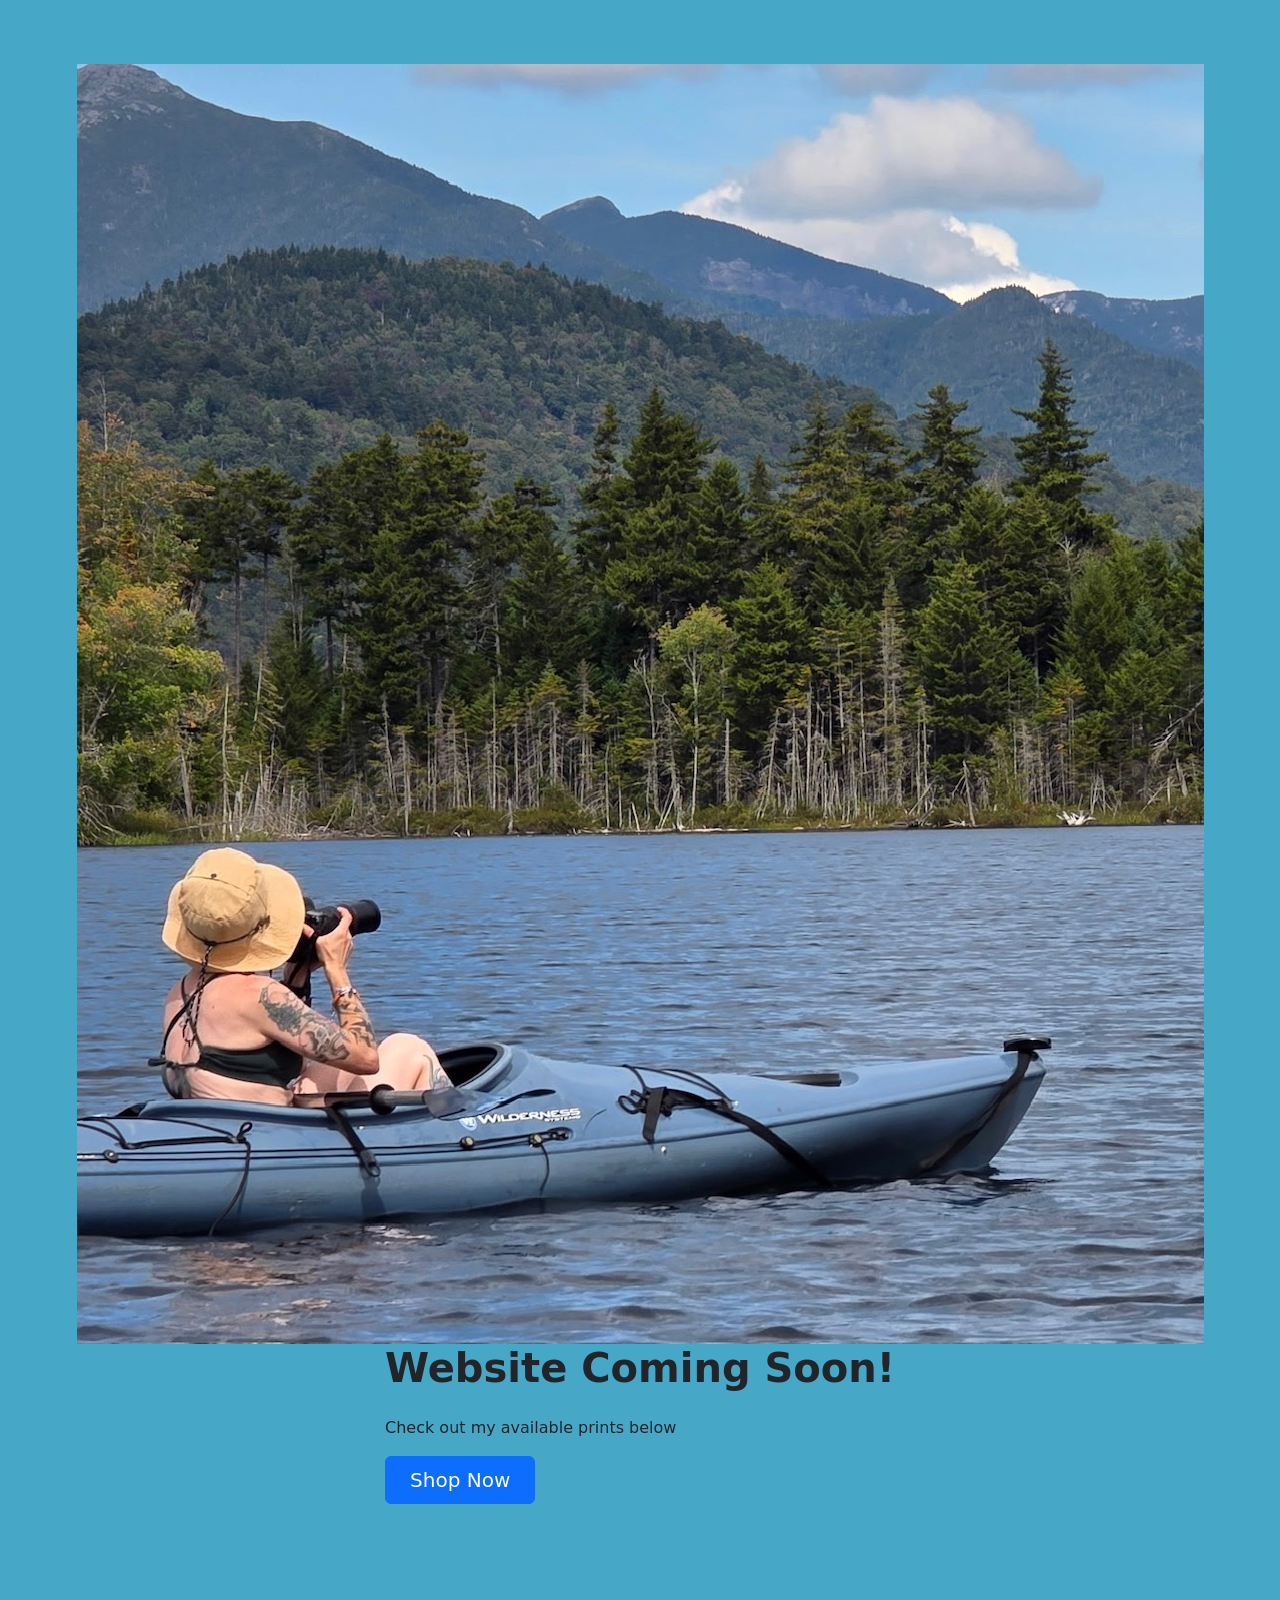
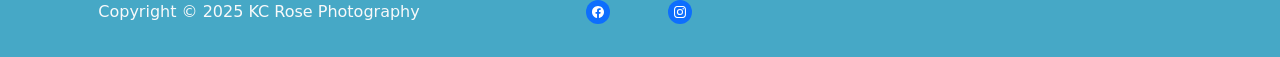
==== index.html @ fdfc440b "Update index.html" ====
<!DOCTYPE html>
<html data-bs-theme="light" lang="en" style="background: #46a8c6;">

<head>
    <meta charset="utf-8">
    <meta name="viewport" content="width=device-width, initial-scale=1.0, shrink-to-fit=no">
    <title>KCRosePhoto</title>
    <link rel="stylesheet" href="assets/bootstrap/css/bootstrap.min.css">
    <link rel="stylesheet" href="assets/css/styles.min.css">
     <!-- Custom styles (add your hero and mobile tweaks here) -->
    <link rel="stylesheet" href="assets/css/custom.css">
</head>
<body style="--bs-body-bg: #46a8c6;">
    <!-- Hero Section -->
    <div class="hero">
        <img src="assets/img/KC_KayakCamera.jpg" alt="KC Kayak Camera">
        <div class="hero-content">
            <h1 class="fw-bold mb-4">Website Coming Soon!</h1>
            <p>Check out my available prints below</p>
            <a class="btn btn-primary fs-5 px-4 py-2" href="https://kcrosephoto.printful.me/">Shop Now</a>
        </div>
    </div>

    <!-- Other sections go here -->
</body>
        <footer class="text-center bg-transparent py-4" style="color: #46a8c6;background: var(--bs-focus-ring-color);transform: perspective(290px) translate(-1px);filter: grayscale(0%) hue-rotate(0deg);">
            <div class="container" style="background: #46a8c6;">
                <div class="row row-cols-1 row-cols-lg-3">
                    <div class="col" style="background: #46a8c6;">
                        <p class="text-light my-2">Copyright&nbsp;© 2025 KC Rose Photography</p>
                    </div>
                    <div class="col" style="background: #46a8c6;">
                        <ul class="list-inline my-2">
                            <li class="list-inline-item me-4"><a class="bs-icon-circle bs-icon-primary bs-icon" href="https://www.facebook.com/kristen.destevens"><svg xmlns="http://www.w3.org/2000/svg" width="1em" height="1em" fill="currentColor" viewBox="0 0 16 16" class="bi bi-facebook">
                                        <path d="M16 8.049c0-4.446-3.582-8.05-8-8.05C3.58 0-.002 3.603-.002 8.05c0 4.017 2.926 7.347 6.75 7.951v-5.625h-2.03V8.05H6.75V6.275c0-2.017 1.195-3.131 3.022-3.131.876 0 1.791.157 1.791.157v1.98h-1.009c-.993 0-1.303.621-1.303 1.258v1.51h2.218l-.354 2.326H9.25V16c3.824-.604 6.75-3.934 6.75-7.951"></path>
                                    </svg></a></li>
                            <li class="list-inline-item me-4"></li>
                            <li class="list-inline-item"><a class="bs-icon-circle bs-icon-primary bs-icon" href="#" data-bs-target="https://www.instagram.com/kc_rosephotography"><svg xmlns="http://www.w3.org/2000/svg" width="1em" height="1em" fill="currentColor" viewBox="0 0 16 16" class="bi bi-instagram">
                                        <path d="M8 0C5.829 0 5.556.01 4.703.048 3.85.088 3.269.222 2.76.42a3.917 3.917 0 0 0-1.417.923A3.927 3.927 0 0 0 .42 2.76C.222 3.268.087 3.85.048 4.7.01 5.555 0 5.827 0 8.001c0 2.172.01 2.444.048 3.297.04.852.174 1.433.372 1.942.205.526.478.972.923 1.417.444.445.89.719 1.416.923.51.198 1.09.333 1.942.372C5.555 15.99 5.827 16 8 16s2.444-.01 3.298-.048c.851-.04 1.434-.174 1.943-.372a3.916 3.916 0 0 0 1.416-.923c.445-.445.718-.891.923-1.417.197-.509.332-1.09.372-1.942C15.99 10.445 16 10.173 16 8s-.01-2.445-.048-3.299c-.04-.851-.175-1.433-.372-1.941a3.926 3.926 0 0 0-.923-1.417A3.911 3.911 0 0 0 13.24.42c-.51-.198-1.092-.333-1.943-.372C10.443.01 10.172 0 7.998 0h.003zm-.717 1.442h.718c2.136 0 2.389.007 3.232.046.78.035 1.204.166 1.486.275.373.145.64.319.92.599.28.28.453.546.598.92.11.281.24.705.275 1.485.039.843.047 1.096.047 3.231s-.008 2.389-.047 3.232c-.035.78-.166 1.203-.275 1.485a2.47 2.47 0 0 1-.599.919c-.28.28-.546.453-.92.598-.28.11-.704.24-1.485.276-.843.038-1.096.047-3.232.047s-2.39-.009-3.233-.047c-.78-.036-1.203-.166-1.485-.276a2.478 2.478 0 0 1-.92-.598 2.48 2.48 0 0 1-.6-.92c-.109-.281-.24-.705-.275-1.485-.038-.843-.046-1.096-.046-3.233 0-2.136.008-2.388.046-3.231.036-.78.166-1.204.276-1.486.145-.373.319-.64.599-.92.28-.28.546-.453.92-.598.282-.11.705-.24 1.485-.276.738-.034 1.024-.044 2.515-.045v.002zm4.988 1.328a.96.96 0 1 0 0 1.92.96.96 0 0 0 0-1.92zm-4.27 1.122a4.109 4.109 0 1 0 0 8.217 4.109 4.109 0 0 0 0-8.217zm0 1.441a2.667 2.667 0 1 1 0 5.334 2.667 2.667 0 0 1 0-5.334"></path>
                                    </svg></a></li>
                        </ul>
                    </div>
                </div>
            </div>
        </footer>
    </section>
    <script src="assets/bootstrap/js/bootstrap.min.js"></script>
</body>

</html>
---- assets/css/styles.min.css ----
.bs-icon{--bs-icon-size:.75rem;display:flex;flex-shrink:0;justify-content:center;align-items:center;font-size:var(--bs-icon-size);width:calc(var(--bs-icon-size) * 2);height:calc(var(--bs-icon-size) * 2);color:var(--bs-primary)}.bs-icon-xs{--bs-icon-size:1rem;width:calc(var(--bs-icon-size) * 1.5);height:calc(var(--bs-icon-size) * 1.5)}.bs-icon-sm{--bs-icon-size:1rem}.bs-icon-md{--bs-icon-size:1.5rem}.bs-icon-lg{--bs-icon-size:2rem}.bs-icon-xl{--bs-icon-size:2.5rem}.bs-icon.bs-icon-primary{color:var(--bs-white);background:var(--bs-primary)}.bs-icon.bs-icon-primary-light{color:var(--bs-primary);background:rgba(var(--bs-primary-rgb),.2)}.bs-icon.bs-icon-semi-white{color:var(--bs-primary);background:rgba(255,255,255,.5)}.bs-icon.bs-icon-rounded{border-radius:.5rem}.bs-icon.bs-icon-circle{border-radius:50%}
---- assets/css/custom.css ----
/* Hero section styles */
.hero {
    min-height: 100vh;
    background: url('assets/img/KC_KayakCamera.jpg') center center / cover no-repeat;
    display: flex;
    flex-direction: column;
    justify-content: center;
    align-items: center;
    padding: 4rem 1rem;
    margin: 0;
}

/* Responsive adjustments for mobile */
@media (max-width: 576px) {
   /* ================= Hero Section Styles ================= */
.hero {
    position: relative;
    width: 100%;
    margin: 0;
}

/* Hero image */
.hero img {
    width: 100%;
    height: auto;
    object-fit: cover;
    max-height: 90vh; /* Prevent scrolling on large screens */
    display: block;
}

/* Hero text overlay */
.hero-content {
    position: absolute;
    top: 50%;
    left: 50%;
    transform: translate(-50%, -50%);
    text-align: center;
    color: white;
    padding: 0 2rem; /* horizontal padding */
}

/* Desktop / laptop */
@media (min-width: 992px) {
    .hero img {
        max-height: 80vh; /* slightly smaller on big screens */
    }

    .hero-content h1 {
        font-size: 47px;
    }

    .hero-content p {
        font-size: 19px;
    }
}

/* Tablet */
@media (max-width: 991px) {
    .hero img {
        max-height: 60vh;
    }

    .hero-content h1 {
        font-size: 40px;
    }

    .hero-content p {
        font-size: 17px;
    }
}

/* Mobile */
@media (max-width: 576px) {
    .hero img {
        max-height: 60vh; /* show full image */
    }

    .hero-content {
        padding: 0 1rem;
    }

    .hero-content h1 {
        font-size: 32px;
    }

    .hero-content p {
        font-size: 16px;
    }
}
}
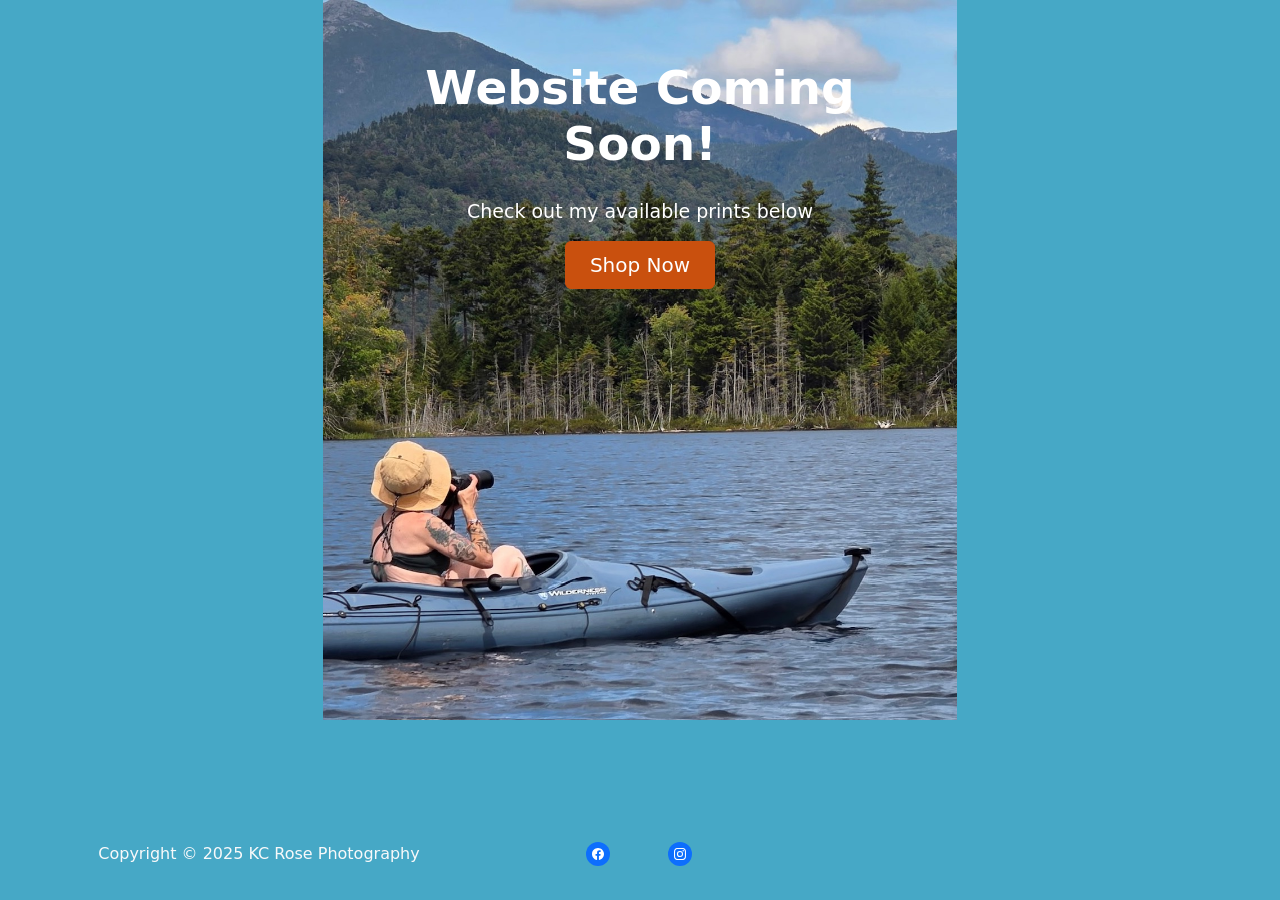
==== commit 137049f9: "Update index.html" ====
--- a/index.html
+++ b/index.html
@@ -17,7 +17,7 @@
         <div class="hero-content">
             <h1 class="fw-bold mb-4">Website Coming Soon!</h1>
             <p>Check out my available prints below</p>
-            <a class="btn btn-primary fs-5 px-4 py-2" href="https://kcrosephoto.printful.me/">Shop Now</a>
+            <a class="btn btn-primary btn-shop fs-5 px-4 py-2" href="https://kcrosephoto.printful.me/">Shop Now</a>
         </div>
     </div>
 
--- a/assets/css/custom.css
+++ b/assets/css/custom.css
@@ -1,48 +1,59 @@
-/* Hero section styles */
+/* Hero container */
+/*.hero {
+    position: relative;
+}
 .hero {
-    min-height: 100vh;
-    background: url('assets/img/KC_KayakCamera.jpg') center center / cover no-repeat;
-    display: flex;
-    flex-direction: column;
-    justify-content: center;
-    align-items: center;
-    padding: 4rem 1rem;
+    position: absolute;
+    top: 0;
+    width: 100%;
+    padding-top: 80px;
+    text-align: center;
+    height: 100vh;       
+    max-height: 90vh;   
+    overflow: hidden;    
     margin: 0;
-}
-
-/* Responsive adjustments for mobile */
-@media (max-width: 576px) {
-   /* ================= Hero Section Styles ================= */
+}*/
 .hero {
     position: relative;
     width: 100%;
+    height: 100vh;
+    max-height: 90vh;
+    overflow: hidden;
     margin: 0;
 }
-
 /* Hero image */
 .hero img {
     width: 100%;
-    height: auto;
-    object-fit: cover;
-    max-height: 90vh; /* Prevent scrolling on large screens */
+    height: auto;       /* maintain natural height */
+    max-height: 100vh;  /* do not exceed viewport height */
+    object-fit: contain; /* fit entire image inside hero */
     display: block;
 }
 
+
 /* Hero text overlay */
-.hero-content {
+/*.hero-content {
     position: absolute;
     top: 50%;
     left: 50%;
     transform: translate(-50%, -50%);
     text-align: center;
     color: white;
-    padding: 0 2rem; /* horizontal padding */
+    padding: 0 2rem;
+}*/
+.hero-content {
+    position: absolute;
+    top: 60px;            /* 🔥 THIS controls vertical position */
+    left: 50%;
+    transform: translateX(-50%);
+    text-align: center;
+    color: white;
+    padding: 0 2rem;
 }
-
-/* Desktop / laptop */
+/* Desktop / large screens */
 @media (min-width: 992px) {
     .hero img {
-        max-height: 80vh; /* slightly smaller on big screens */
+        max-height: 80vh;
     }
 
     .hero-content h1 {
@@ -71,12 +82,12 @@
 
 /* Mobile */
 @media (max-width: 576px) {
-    .hero img {
-        max-height: 60vh; /* show full image */
+    .hero {
+        height: 60vh;      /* shorter hero on phones */
     }
 
-    .hero-content {
-        padding: 0 1rem;
+    .hero img {
+        max-height: 100%;
     }
 
     .hero-content h1 {
@@ -86,9 +97,21 @@
     .hero-content p {
         font-size: 16px;
     }
+
+    .hero-content {
+        padding: 0 1rem;
+    }
 }
+
+.btn-primary {
+    background-color: #c9500e;
+    border-color: #c9500e;
+}
+
+.btn-primary:hover,
+.btn-primary:focus {
+    background-color: #a8430c;
+    border-color: #a8430c;
 }
 
 
-
-
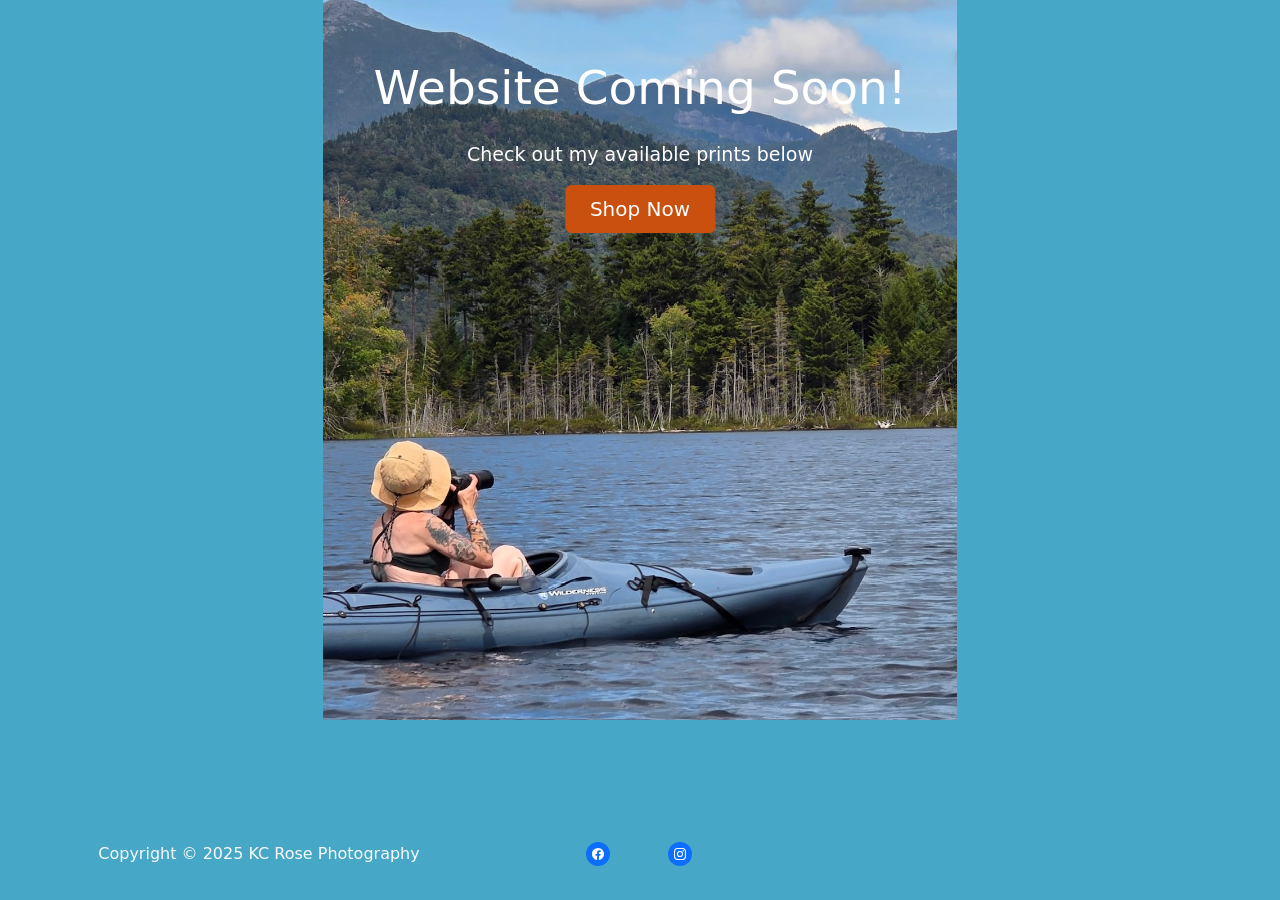
==== commit ec49642f: "Update index.html remove bold" ====
--- a/index.html
+++ b/index.html
@@ -15,7 +15,7 @@
     <div class="hero">
         <img src="assets/img/KC_KayakCamera.jpg" alt="KC Kayak Camera">
         <div class="hero-content">
-            <h1 class="fw-bold mb-4">Website Coming Soon!</h1>
+            <h1 class="mb-4">Website Coming Soon!</h1>
             <p>Check out my available prints below</p>
             <a class="btn btn-primary btn-shop fs-5 px-4 py-2" href="https://kcrosephoto.printful.me/">Shop Now</a>
         </div>
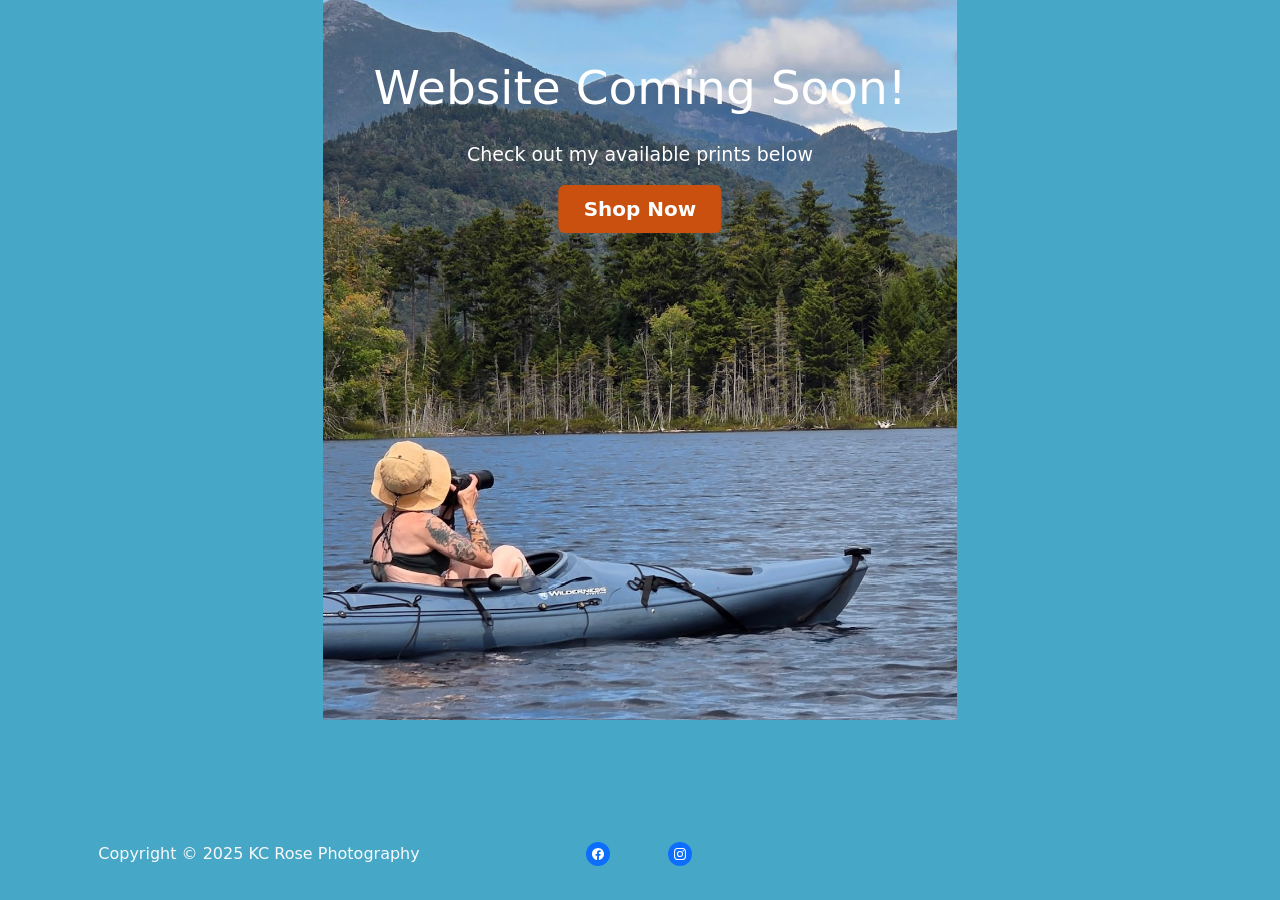
==== commit f9030f07: "Update index.html" ====
--- a/index.html
+++ b/index.html
@@ -17,7 +17,7 @@
         <div class="hero-content">
             <h1 class="mb-4">Website Coming Soon!</h1>
             <p>Check out my available prints below</p>
-            <a class="btn btn-primary btn-shop fs-5 px-4 py-2" href="https://kcrosephoto.printful.me/">Shop Now</a>
+            <a class="btn btn-primary btn-shop fw-bold fs-5 px-4 py-2" href="https://kcrosephoto.printful.me/">Shop Now</a>
         </div>
     </div>
 
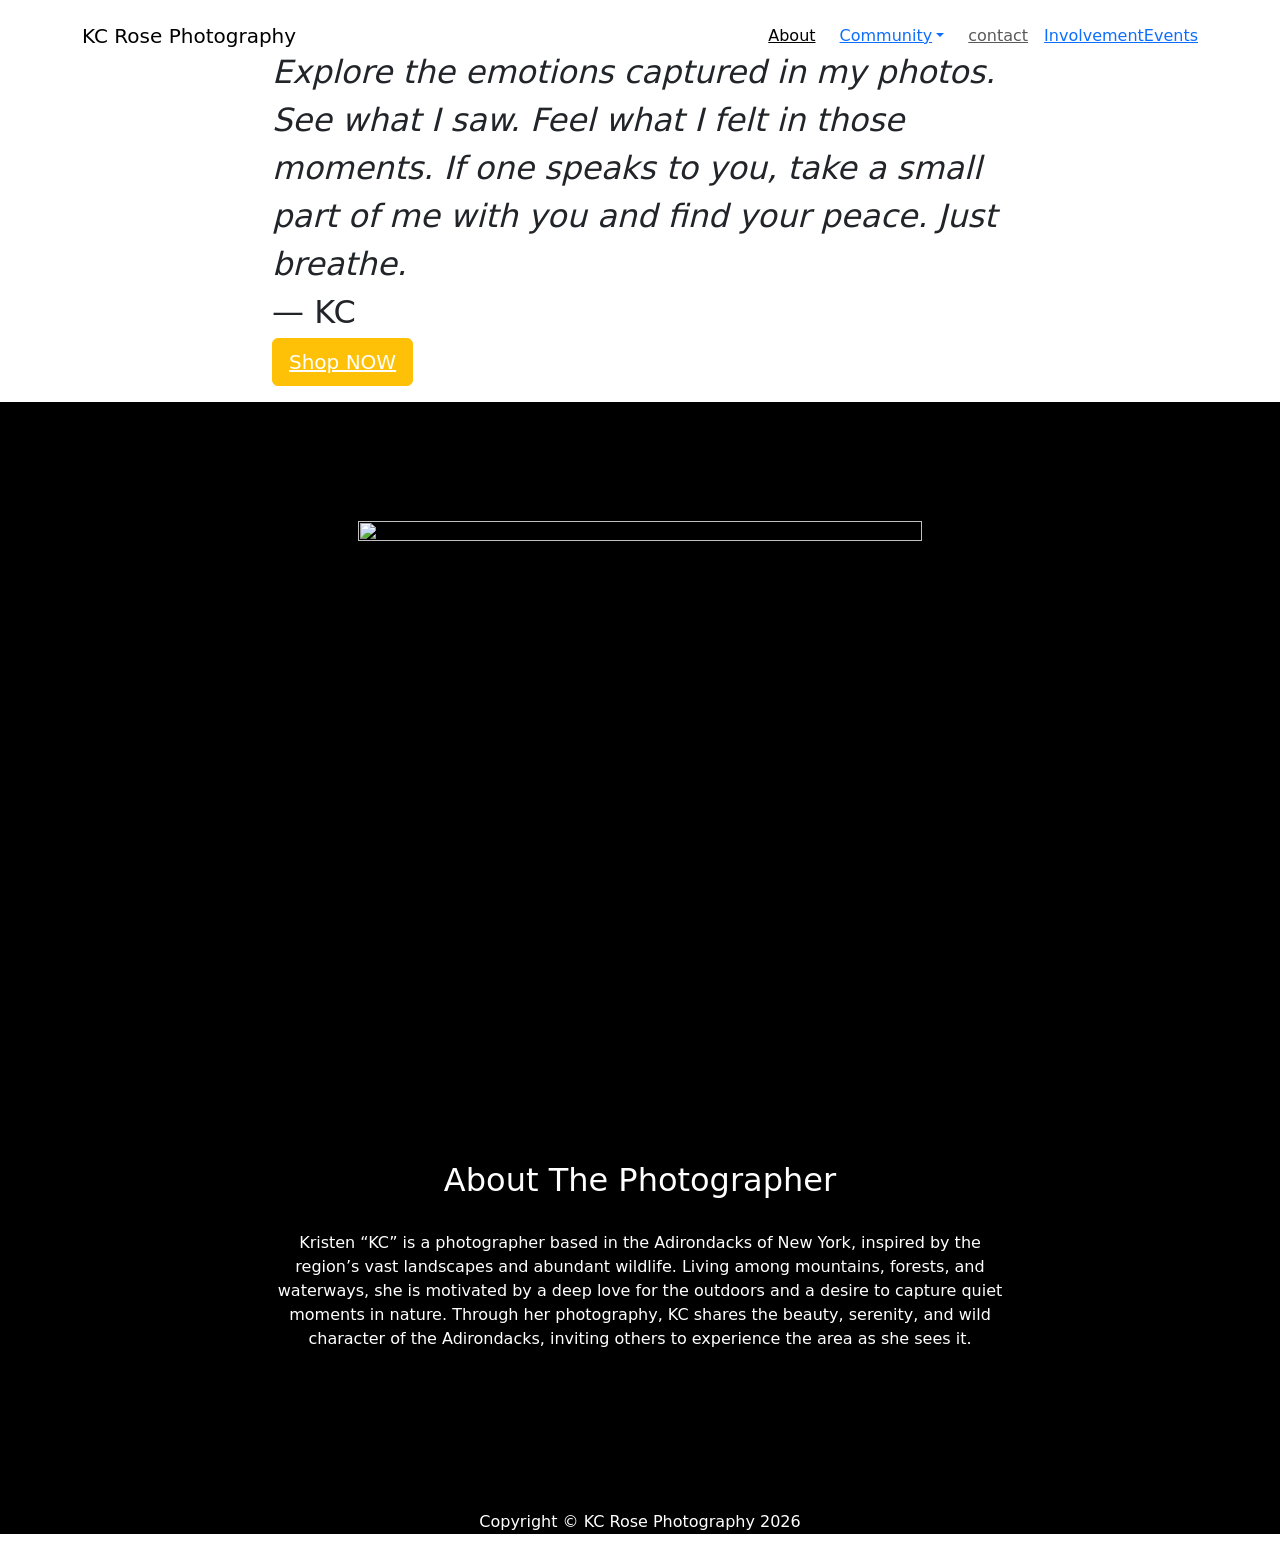
==== commit 43169fd3: "Update index.html update bootstrap.bundle.min.js" ====
--- a/index.html
+++ b/index.html
@@ -1,50 +1,73 @@
 <!DOCTYPE html>
-<html data-bs-theme="light" lang="en" style="background: #46a8c6;">
+<html data-bs-theme="light" lang="en">
 
 <head>
     <meta charset="utf-8">
     <meta name="viewport" content="width=device-width, initial-scale=1.0, shrink-to-fit=no">
-    <title>KCRosePhoto</title>
+    <title>Home - KC Rose Photography</title>
     <link rel="stylesheet" href="assets/bootstrap/css/bootstrap.min.css">
-    <link rel="stylesheet" href="assets/css/styles.min.css">
-     <!-- Custom styles (add your hero and mobile tweaks here) -->
+    <link rel="stylesheet" href="https://fonts.googleapis.com/css?family=Lora:400,700,400italic,700italic&amp;display=swap">
+    <link rel="stylesheet" href="https://fonts.googleapis.com/css?family=Cabin:700&amp;display=swap">
+    <link rel="stylesheet" href="assets/fonts/font-awesome.min.css">
+    <link rel="stylesheet" href="assets/css/bss-overrides.css">
+    <link rel="stylesheet" href="assets/css/bootstrap.css">
     <link rel="stylesheet" href="assets/css/custom.css">
+    <link rel="stylesheet" href="assets/css/Features-Cards-icons.css">
+    <link rel="stylesheet" href="assets/css/Menu-dropdown-xl.css">
 </head>
-<body style="--bs-body-bg: #46a8c6;">
-    <!-- Hero Section -->
-    <div class="hero">
-        <img src="assets/img/KC_KayakCamera.jpg" alt="KC Kayak Camera">
-        <div class="hero-content">
-            <h1 class="mb-4">Website Coming Soon!</h1>
-            <p>Check out my available prints below</p>
-            <a class="btn btn-primary btn-shop fw-bold fs-5 px-4 py-2" href="https://kcrosephoto.printful.me/">Shop Now</a>
-        </div>
-    </div>
 
-    <!-- Other sections go here -->
-</body>
-        <footer class="text-center bg-transparent py-4" style="color: #46a8c6;background: var(--bs-focus-ring-color);transform: perspective(290px) translate(-1px);filter: grayscale(0%) hue-rotate(0deg);">
-            <div class="container" style="background: #46a8c6;">
-                <div class="row row-cols-1 row-cols-lg-3">
-                    <div class="col" style="background: #46a8c6;">
-                        <p class="text-light my-2">Copyright&nbsp;© 2025 KC Rose Photography</p>
-                    </div>
-                    <div class="col" style="background: #46a8c6;">
-                        <ul class="list-inline my-2">
-                            <li class="list-inline-item me-4"><a class="bs-icon-circle bs-icon-primary bs-icon" href="https://www.facebook.com/kristen.destevens"><svg xmlns="http://www.w3.org/2000/svg" width="1em" height="1em" fill="currentColor" viewBox="0 0 16 16" class="bi bi-facebook">
-                                        <path d="M16 8.049c0-4.446-3.582-8.05-8-8.05C3.58 0-.002 3.603-.002 8.05c0 4.017 2.926 7.347 6.75 7.951v-5.625h-2.03V8.05H6.75V6.275c0-2.017 1.195-3.131 3.022-3.131.876 0 1.791.157 1.791.157v1.98h-1.009c-.993 0-1.303.621-1.303 1.258v1.51h2.218l-.354 2.326H9.25V16c3.824-.604 6.75-3.934 6.75-7.951"></path>
-                                    </svg></a></li>
-                            <li class="list-inline-item me-4"></li>
-                            <li class="list-inline-item"><a class="bs-icon-circle bs-icon-primary bs-icon" href="#" data-bs-target="https://www.instagram.com/kc_rosephotography"><svg xmlns="http://www.w3.org/2000/svg" width="1em" height="1em" fill="currentColor" viewBox="0 0 16 16" class="bi bi-instagram">
-                                        <path d="M8 0C5.829 0 5.556.01 4.703.048 3.85.088 3.269.222 2.76.42a3.917 3.917 0 0 0-1.417.923A3.927 3.927 0 0 0 .42 2.76C.222 3.268.087 3.85.048 4.7.01 5.555 0 5.827 0 8.001c0 2.172.01 2.444.048 3.297.04.852.174 1.433.372 1.942.205.526.478.972.923 1.417.444.445.89.719 1.416.923.51.198 1.09.333 1.942.372C5.555 15.99 5.827 16 8 16s2.444-.01 3.298-.048c.851-.04 1.434-.174 1.943-.372a3.916 3.916 0 0 0 1.416-.923c.445-.445.718-.891.923-1.417.197-.509.332-1.09.372-1.942C15.99 10.445 16 10.173 16 8s-.01-2.445-.048-3.299c-.04-.851-.175-1.433-.372-1.941a3.926 3.926 0 0 0-.923-1.417A3.911 3.911 0 0 0 13.24.42c-.51-.198-1.092-.333-1.943-.372C10.443.01 10.172 0 7.998 0h.003zm-.717 1.442h.718c2.136 0 2.389.007 3.232.046.78.035 1.204.166 1.486.275.373.145.64.319.92.599.28.28.453.546.598.92.11.281.24.705.275 1.485.039.843.047 1.096.047 3.231s-.008 2.389-.047 3.232c-.035.78-.166 1.203-.275 1.485a2.47 2.47 0 0 1-.599.919c-.28.28-.546.453-.92.598-.28.11-.704.24-1.485.276-.843.038-1.096.047-3.232.047s-2.39-.009-3.233-.047c-.78-.036-1.203-.166-1.485-.276a2.478 2.478 0 0 1-.92-.598 2.48 2.48 0 0 1-.6-.92c-.109-.281-.24-.705-.275-1.485-.038-.843-.046-1.096-.046-3.233 0-2.136.008-2.388.046-3.231.036-.78.166-1.204.276-1.486.145-.373.319-.64.599-.92.28-.28.546-.453.92-.598.282-.11.705-.24 1.485-.276.738-.034 1.024-.044 2.515-.045v.002zm4.988 1.328a.96.96 0 1 0 0 1.92.96.96 0 0 0 0-1.92zm-4.27 1.122a4.109 4.109 0 1 0 0 8.217 4.109 4.109 0 0 0 0-8.217zm0 1.441a2.667 2.667 0 1 1 0 5.334 2.667 2.667 0 0 1 0-5.334"></path>
-                                    </svg></a></li>
-                        </ul>
+<body id="page-top" data-bs-spy="scroll" data-bs-target="#mainNav" data-bs-offset="77">
+    <nav class="navbar navbar-expand-md fixed-top" id="mainNav">
+        <div class="container"><a class="navbar-brand" href="#">KC Rose Photography</a><button data-bs-toggle="collapse" class="navbar-toggler" data-bs-target="#navbarResponsive" type="button" aria-controls="navbarResponsive" aria-expanded="false" aria-label="Toggle navigation" value="Menu"><i class="fa fa-bars"></i></button>
+            <div class="collapse navbar-collapse" id="navbarResponsive">
+                <ul class="navbar-nav ms-auto">
+                    <li class="nav-item nav-link"><a class="nav-link active" href="#about" style="background: rgba(255,255,255,0);text-decoration:  underline;">About</a></li>
+                    <li class="nav-item pt-3 nav-link">
+                        <div class="nav-item dropdown"><a class="dropdown-toggle ps-0 pb-0" aria-expanded="false" data-bs-toggle="dropdown" href="#" style="margin: 0px;padding: 0px;text-decoration:  underline;">Community</a>
+                            <div class="dropdown-menu" style="background: rgb(0,0,0);"><a class="dropdown-item" href="involvement.html" style="background: #000000;">Involvement</a><a class="dropdown-item" href="events.html" style="background: #000000;">Events</a></div>
+                        </div>
+                    </li>
+                    <li class="nav-item nav-link"><a class="nav-link" href="contact.html" style="text-decoration:  underline;">contact</a></li>
+                </ul>
+                <div id="Menu-dropdown-xl" class="pulldown">
+                    <div id="dropdown1" class="subnav">
+                        <div class="subnav-content"><a href="#">Involvement</a><a href="#">Events</a></div>
                     </div>
                 </div>
             </div>
-        </footer>
+        </div>
+    </nav>
+    <header class="masthead" style="background-image:url('assets/img/kcbkround.jpg');">
+        <div class="intro-body">
+            <div class="container">
+                <div class="row">
+                    <div class="col-lg-8 mx-auto">
+                        <p class="intro-text" style="font-size: 32px;"><br><em>Explore the emotions captured in my photos. See what I saw. Feel what I felt in those moments. If one speaks to you, take a small part of me with you and find your peace. Just breathe.</em><br>— KC<br><a class="btn btn-primary btn-lg" role="button" style="background: var(--bs-warning);color: rgb(255,255,255);border-radius: 6px;border-color: var(--bs-warning);" href="https://kcrosephoto.printful.me/"><span style="text-decoration: underline;">Shop NOW</span></a><br></p>
+                    </div>
+                </div>
+            </div>
+        </div>
+    </header>
+    <section class="text-center content-section" id="about" style="padding: 119px 0px;background: #000000;color: var(--bs-carousel-indicator-active-bg);">
+        <div class="container">
+            <div class="row">
+                <div class="col"><img class="img-fluid" width="564" height="640" src="assets/img/image1.jpeg"></div>
+                <div class="col-lg-8 mx-auto">
+                    <h2>About The Photographer</h2>
+                    <p><br>Kristen “KC” is a photographer based in the Adirondacks of New York, inspired by the region’s vast landscapes and abundant wildlife. Living among mountains, forests, and waterways, she is motivated by a deep love for the outdoors and a desire to capture quiet moments in nature. Through her photography, KC shares the beauty, serenity, and wild character of the Adirondacks, inviting others to experience the area as she sees it.<br><br></p>
+                </div>
+            </div>
+        </div>
     </section>
-    <script src="assets/bootstrap/js/bootstrap.min.js"></script>
+    <div></div>
+    <footer style="background: #000000;color: #ffffff;">
+        <div class="container text-center">
+            <p>Copyright ©&nbsp;KC Rose Photography 2026</p>
+        </div>
+    </footer>
+    <script src="assets/js/jquery.min.js"></script>
+    <script src="assets/bootstrap/js/bootstrap.bundle.min.js"></script>
+    <script src="assets/js/grayscale.js"></script>
 </body>
 
 </html>
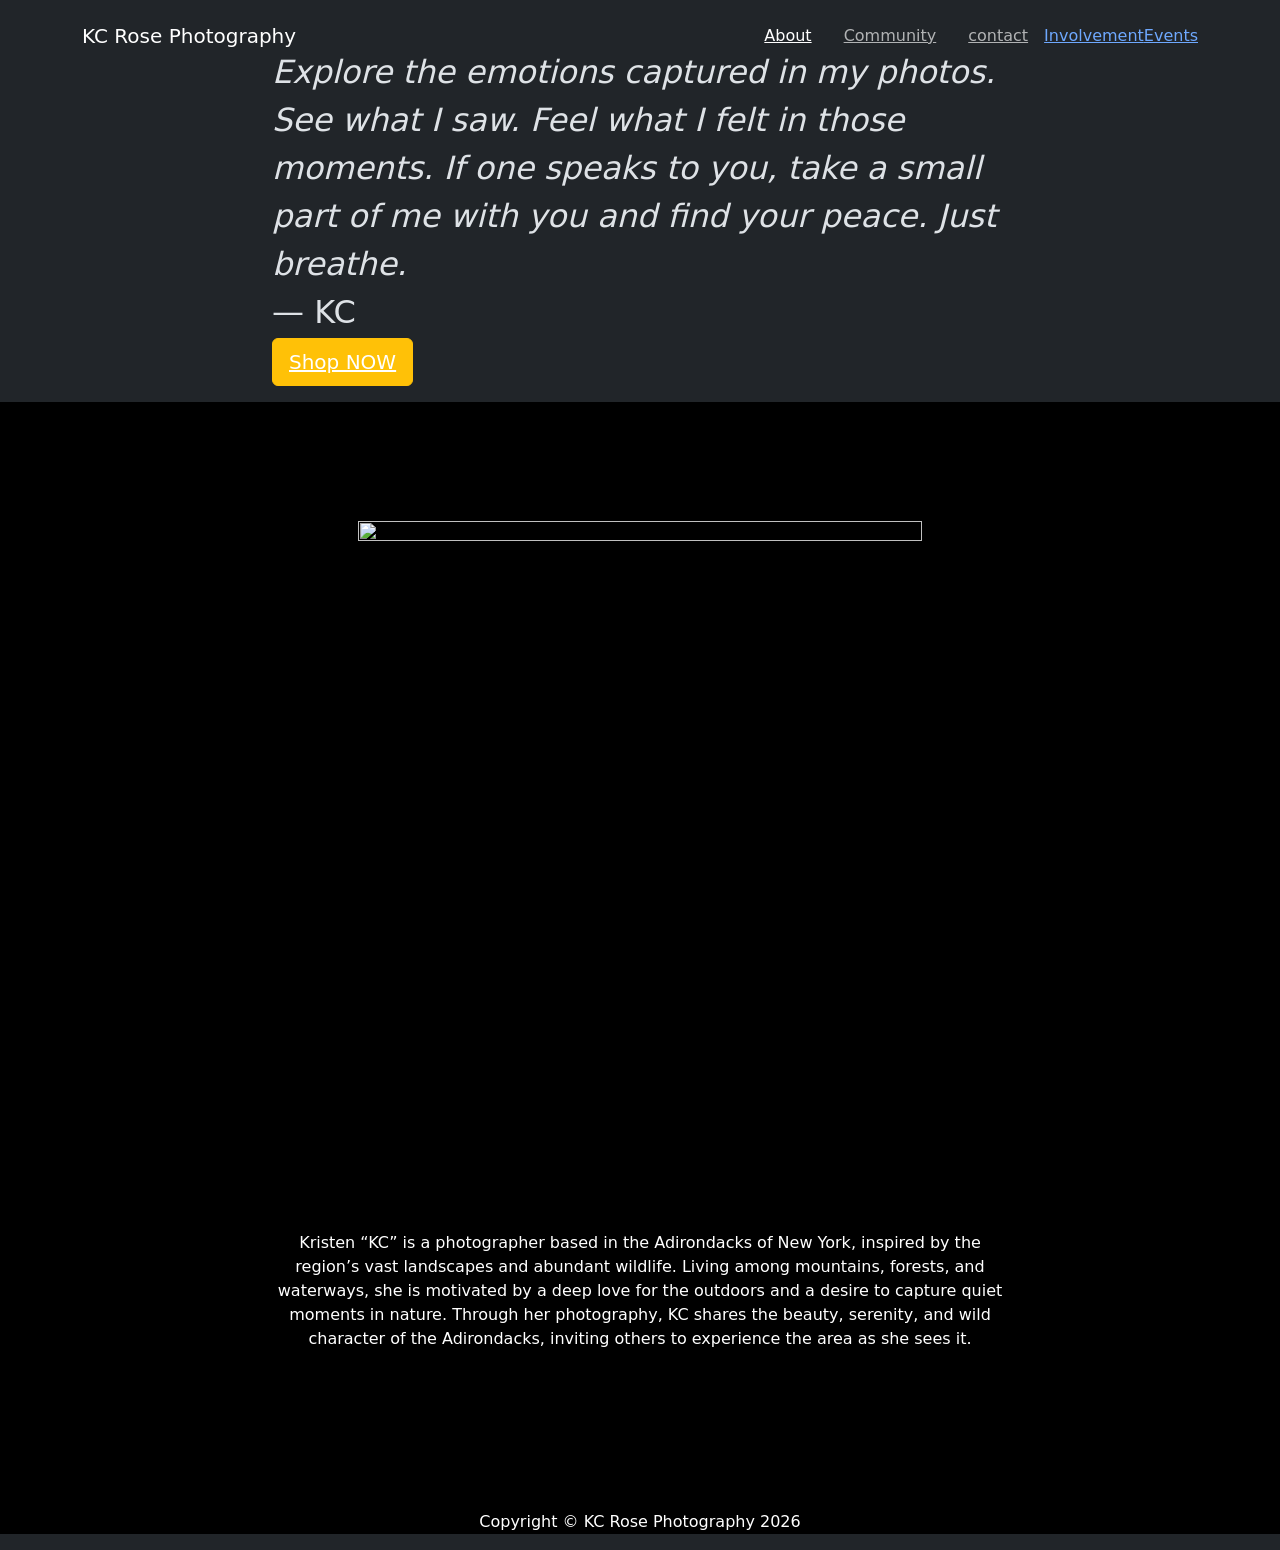
==== commit 1f397d7a: "refresh design" ====
--- a/index.html
+++ b/index.html
@@ -1,16 +1,15 @@
 <!DOCTYPE html>
-<html data-bs-theme="light" lang="en">
+<html data-bs-theme="dark" lang="en">
 
 <head>
     <meta charset="utf-8">
-    <meta name="viewport" content="width=device-width, initial-scale=1.0, shrink-to-fit=no">
+    <meta name="viewport" content="<meta name=&quot;viewport&quot; content=&quot;width=device-width, initial-scale=1.0&quot;>">
     <title>Home - KC Rose Photography</title>
     <link rel="stylesheet" href="assets/bootstrap/css/bootstrap.min.css">
     <link rel="stylesheet" href="https://fonts.googleapis.com/css?family=Lora:400,700,400italic,700italic&amp;display=swap">
     <link rel="stylesheet" href="https://fonts.googleapis.com/css?family=Cabin:700&amp;display=swap">
     <link rel="stylesheet" href="assets/fonts/font-awesome.min.css">
     <link rel="stylesheet" href="assets/css/bss-overrides.css">
-    <link rel="stylesheet" href="assets/css/bootstrap.css">
     <link rel="stylesheet" href="assets/css/custom.css">
     <link rel="stylesheet" href="assets/css/Features-Cards-icons.css">
     <link rel="stylesheet" href="assets/css/Menu-dropdown-xl.css">
@@ -22,11 +21,7 @@
             <div class="collapse navbar-collapse" id="navbarResponsive">
                 <ul class="navbar-nav ms-auto">
                     <li class="nav-item nav-link"><a class="nav-link active" href="#about" style="background: rgba(255,255,255,0);text-decoration:  underline;">About</a></li>
-                    <li class="nav-item pt-3 nav-link">
-                        <div class="nav-item dropdown"><a class="dropdown-toggle ps-0 pb-0" aria-expanded="false" data-bs-toggle="dropdown" href="#" style="margin: 0px;padding: 0px;text-decoration:  underline;">Community</a>
-                            <div class="dropdown-menu" style="background: rgb(0,0,0);"><a class="dropdown-item" href="involvement.html" style="background: #000000;">Involvement</a><a class="dropdown-item" href="events.html" style="background: #000000;">Events</a></div>
-                        </div>
-                    </li>
+                    <li class="nav-item nav-link"><a class="nav-link active" href="involvement.html" style="background: rgba(255,255,255,0);text-decoration:  underline;">Community</a></li>
                     <li class="nav-item nav-link"><a class="nav-link" href="contact.html" style="text-decoration:  underline;">contact</a></li>
                 </ul>
                 <div id="Menu-dropdown-xl" class="pulldown">
@@ -54,7 +49,7 @@
                 <div class="col"><img class="img-fluid" width="564" height="640" src="assets/img/image1.jpeg"></div>
                 <div class="col-lg-8 mx-auto">
                     <h2>About The Photographer</h2>
-                    <p><br>Kristen “KC” is a photographer based in the Adirondacks of New York, inspired by the region’s vast landscapes and abundant wildlife. Living among mountains, forests, and waterways, she is motivated by a deep love for the outdoors and a desire to capture quiet moments in nature. Through her photography, KC shares the beauty, serenity, and wild character of the Adirondacks, inviting others to experience the area as she sees it.<br><br></p>
+                    <p style="color: rgb(255,255,255);"><br>Kristen “KC” is a photographer based in the Adirondacks of New York, inspired by the region’s vast landscapes and abundant wildlife. Living among mountains, forests, and waterways, she is motivated by a deep love for the outdoors and a desire to capture quiet moments in nature. Through her photography, KC shares the beauty, serenity, and wild character of the Adirondacks, inviting others to experience the area as she sees it.<br><br></p>
                 </div>
             </div>
         </div>
@@ -66,8 +61,8 @@
         </div>
     </footer>
     <script src="assets/js/jquery.min.js"></script>
-    <script src="assets/bootstrap/js/bootstrap.bundle.min.js"></script>
+    <script src="assets/bootstrap/js/bootstrap.min.js"></script>
     <script src="assets/js/grayscale.js"></script>
 </body>
 
-</html>
+</html>
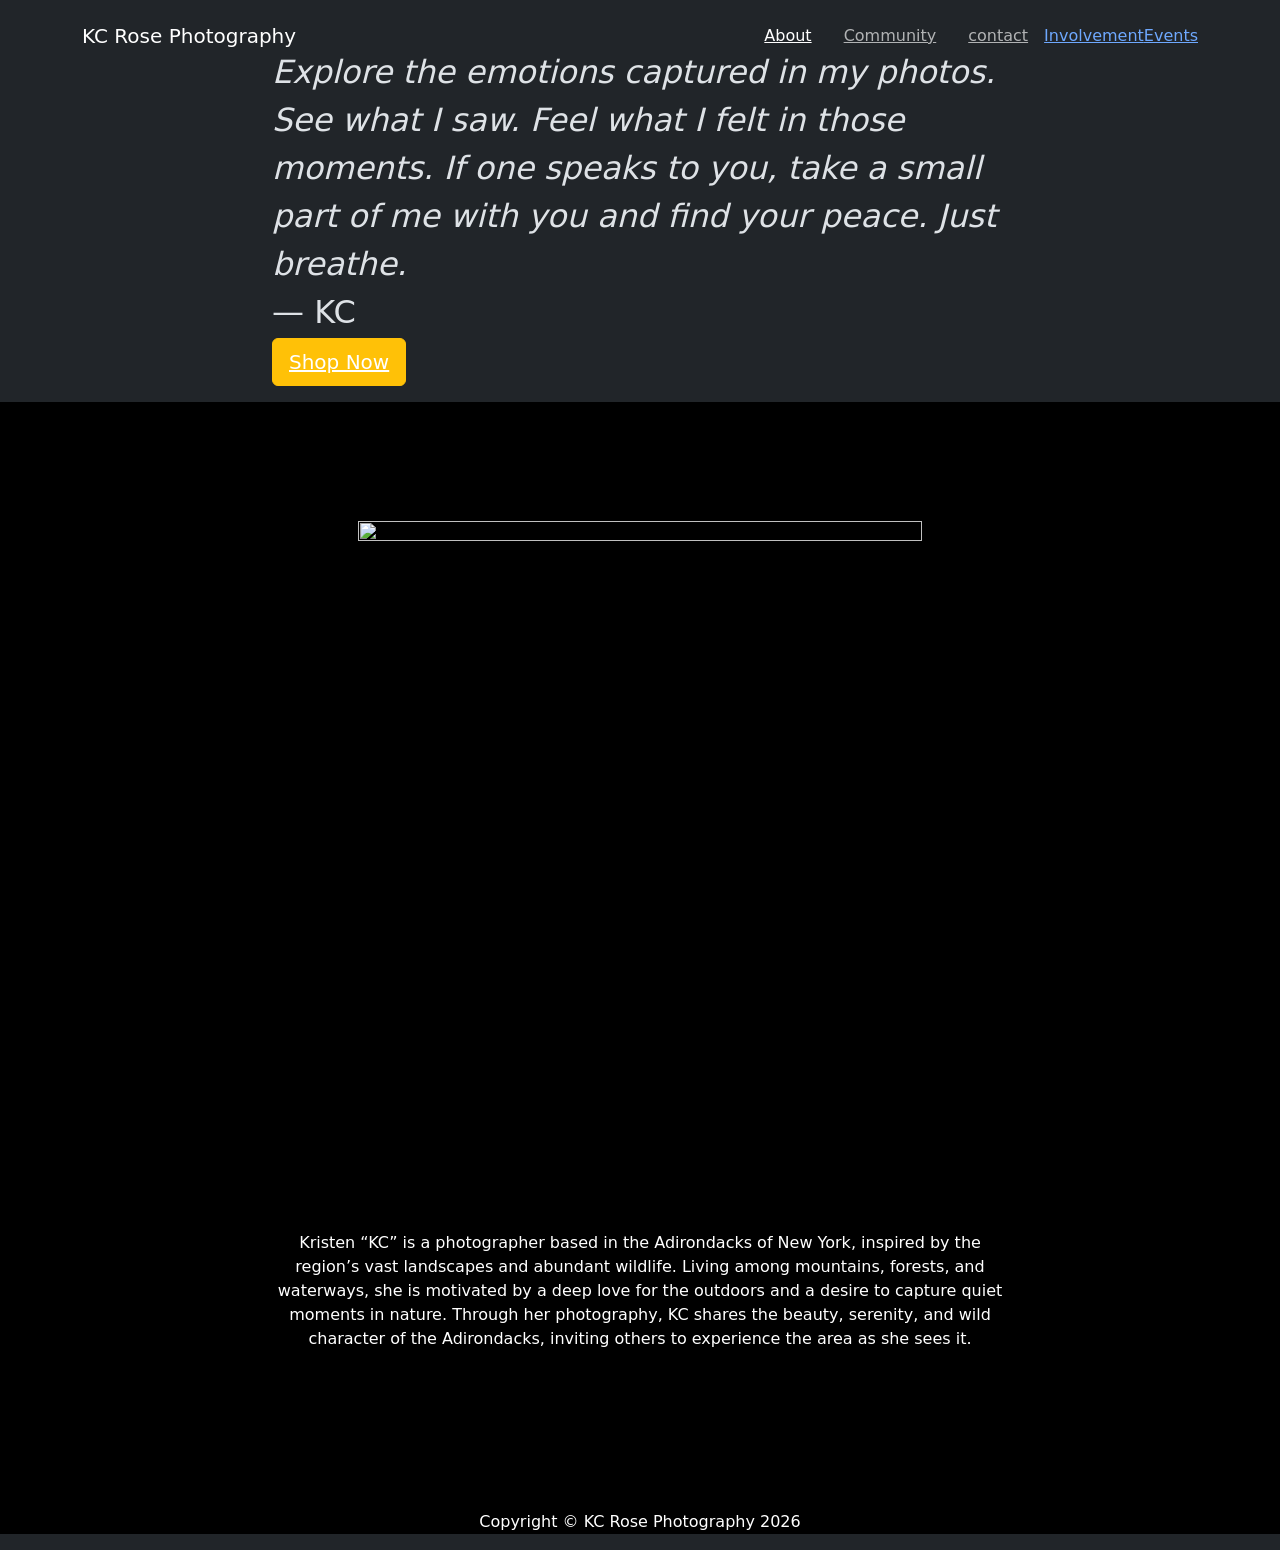
==== commit 2fb0b24f: "Correct 'Shop NOW' to 'Shop Now' in intro text" ====
--- a/index.html
+++ b/index.html
@@ -37,7 +37,7 @@
             <div class="container">
                 <div class="row">
                     <div class="col-lg-8 mx-auto">
-                        <p class="intro-text" style="font-size: 32px;"><br><em>Explore the emotions captured in my photos. See what I saw. Feel what I felt in those moments. If one speaks to you, take a small part of me with you and find your peace. Just breathe.</em><br>— KC<br><a class="btn btn-primary btn-lg" role="button" style="background: var(--bs-warning);color: rgb(255,255,255);border-radius: 6px;border-color: var(--bs-warning);" href="https://kcrosephoto.printful.me/"><span style="text-decoration: underline;">Shop NOW</span></a><br></p>
+                        <p class="intro-text" style="font-size: 32px;"><br><em>Explore the emotions captured in my photos. See what I saw. Feel what I felt in those moments. If one speaks to you, take a small part of me with you and find your peace. Just breathe.</em><br>— KC<br><a class="btn btn-primary btn-lg" role="button" style="background: var(--bs-warning);color: rgb(255,255,255);border-radius: 6px;border-color: var(--bs-warning);" href="https://kcrosephoto.printful.me/"><span style="text-decoration: underline;">Shop Now</span></a><br></p>
                     </div>
                 </div>
             </div>
@@ -65,4 +65,4 @@
     <script src="assets/js/grayscale.js"></script>
 </body>
 
-</html>+</html>
